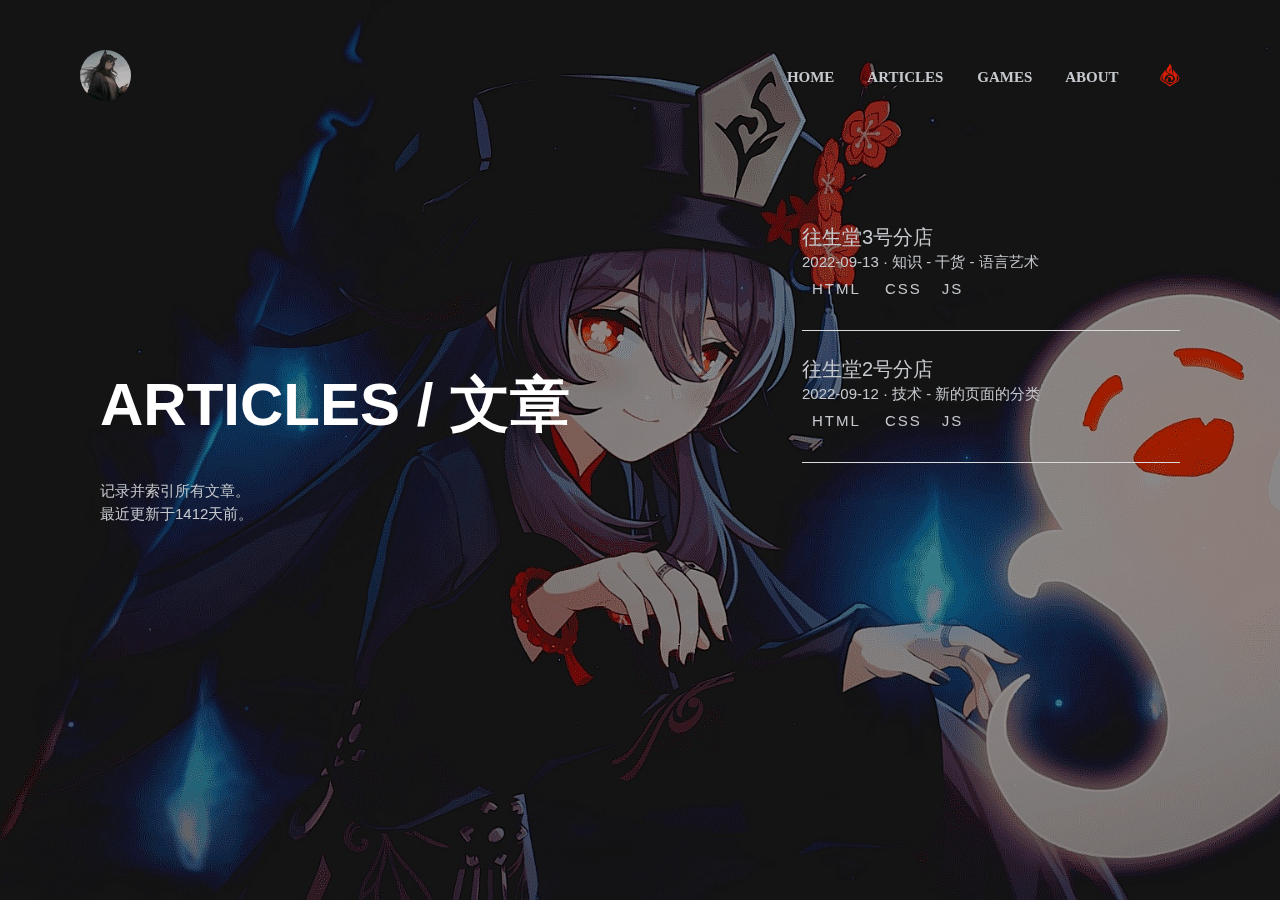
==== articles/index.html @ f28d0182 "acsbjkhjwUK" ====
<!DOCTYPE html>
<html lang="zh">

<head>
    <meta charset="UTF-8">
    <title>Brossas Zaichek的博客</title>

    <meta name="keywords" content="Brossas Zaichek">
    <meta name="description" content="A blog by Brossas Zaichek">

    <!-- CSS -->
    <link type="text/css" rel="stylesheet" href="/css/common.css">
    <link type="text/css" rel="stylesheet" href="/css/style.css">
    <link type="text/css" rel="stylesheet" href="/css/iconfont.css">
    <!-- JavaScript -->
    <script type="text/javascript" src="/js/loading.js"></script>
    <script type="text/javascript" src="/js/common.js"></script>
</head>

<body>
    <section class="showcase">
        <header>
            <h2 class="logo">
                <a href="/">

                    <img class="logoimg" src="/img/avatar.jpg" style="width: 1.5em;border-radius: 50%;"
                    alt="avatar">
                </a>
            </h2>
            <div class="headers">
                <nav>
                    <a href="/">
                        HOME
                    </a>
                    <a href="/articles/">
                        ARTICLES
                    </a>
                    <a href="/games/">
                        GAMES
                    </a>
                    <a href="/about/">
                        ABOUT
                    </a>
                </p>
            </nav>
        </div>
        <div class="toggle" class="header">
        </div>
    </header>

    <div class="overlay"></div>
    <div class="text title" id="text">
        <h3>Articles / 文章</h3>
        <br>
        <div id='info'>
            <span id="runtime_span">此页面内容需要使用JavaScript</span>
            <script type="text/javascript">
                var runtime_span = document.getElementById("runtime_span");
                function show_runtime() {
                    X = new Date("9/13/2022 00:00:00"); //设定时间(月\日\年 时:分:秒))
                    Y = new Date(); //获取当前时间
                    T = (Y.getTime() - X.getTime());
                    M = 24 * 60 * 60 * 1000;
                    a = T / M;
                    A = Math.floor(a);
                    b = (a - A) * 24;
                    B = Math.floor(b);
                    c = (b - B) * 60;
                    C = Math.floor((b - B) * 60);
                    D = Math.floor((c - C) * 60);
                    runtime_span.innerHTML = "<br>记录并索引所有文章。<br>最近更新于" + A + "天前。"
                }
                show_runtime();
            </script>
        </div>

    </div>

    <div class="text listline" id="text">
        <h4><a href="/articles/20220913/">往生堂3号分店</a></h4><!-- 标题 -->
        <span class="iconfontmini icon-clock"></span> <time>2022-09-13</time> · <span
            class="iconfontmini icon-classification"></span>知识 - 干货 - 语言艺术<br> <!-- 分类位置 -->
        <span class="iconfontmini icon-tag"></span> 
        <a class="tag">HTML</a>
        <a class="tag">CSS</a><a class="tag">JS</a><br>
        <hr> <!-- 标签位置 -->

        <!-- 下面是一个完整的部分，往下直接复制修改就行 -->
        <h4><a href="/articles/20220912/">往生堂2号分店</a></h4><!-- 标题 -->
        <span class="iconfontmini icon-clock"></span> <time>2022-09-12</time> · <span
            class="iconfontmini icon-classification"></span>技术 - 新的页面的分类<br> <!-- 分类位置 -->
        <span class="iconfontmini icon-tag"></span> 
        <a class="tag">HTML</a>
        <a class="tag">CSS</a><a class="tag">JS</a><br>
        <hr> <!-- 标签位置 -->

    </div>
    <ul class="social">
        <li><a href="/about/"><span class="iconfont icon-about"></span></a></li>
        <li><a href="http://github.com/brossasz/" target="_blank" rel="noreferrer"><span
            class="iconfont icon-github"></span></a></li>
    </ul>
</section>
    <div class="menu">
            <ul>
                <script type="text/javascript" src="/js/menu.js"></script>
            </ul>
        </div>

<script src="/js/script.js"></script>
</body>

</html>
---- css/style.css ----
/* Font引用 */
@font-face {
  font-family: 'Furore';
  src: local('Furore'), local('Furore');
  src: url(/css/font/Furore.otf),
    url(/css/font/Furore.ttf) format(ttf) url(/css/font/Furore.woff) format(woff);
}

@font-face {
  font-family: 'Microsoft Yahei';
  src: local(Microsoft), local('Microsoft Yahei');
  src: url(/css/font/WeiRuanYaHei.ttf);
  font-display: swap;
}

@font-face {
  font-family: 'MicrosoftYaqiHeiBold';
  src: local('MicrosoftYaqiHeiBold'), local('MicrosoftYaqiHeiBold');
  src: url(/css/font/MicrosoftYaqiHeiBold-2.ttf);
  font-display: swap;
}

/* 粗体优化 */
b {
  font-family: 'MicrosoftYaqiHeiBold';

}

.iconfont {
  font-family: "iconfont" !important;
  font-size: 16px;
  font-style: normal;
  -webkit-font-smoothing: antialiased;
  -moz-osx-font-smoothing: grayscale;
}

html {
  background-color: #1e1e1e;
  color: #c6c9ce;
  font-size: 15px;
  line-height: 1.5;
  overflow-x: hidden;
}

body {
  -webkit-tap-highlight-color: rgba(255, 255, 255, 0);
  -webkit-overflow-scrolling: touch
}

html,
body {
  position: relative;
  min-height: 100%;
  height: 100%
}

nav {
  font-family: 'Furore', 'MicrosoftYaqiHeiBold', 'MicrosoftYahei';
}

header {
  font-family: 'Furore', 'MicrosoftYaqiHeiBold', 'MicrosoftYahei';
}

p {
  color: #c6c9ce;
}

.lock {
  overflow: hidden;
  max-height: 100%
}

body,
input,
button,
textarea,
select,
option {
  font: normal 1em 'MicrosoftYaqiHeiBold', 'MicrosoftYahei'"Microsoft Yahei", sans-serif
}

body,
h1,
h2,
h3,
h4,
h5,
h6,
p,
figure,
pre,
dl,
dd,
blockquote,
button,
input {
  margin: 0
}

input,
legend,
input,
textarea,
button {
  padding: 0
}

form,
fieldset,
th,
td {
  margin: 0;
  padding: 0
}

ol,
ul {
  margin: 12px 0;
  padding: 0 0 0 32px
}

ol.reset,
ul.reset {
  margin: 0;
  padding: 0;
  list-style: none
}

ol ol,
ol ul,
ul ol,
ul ul {
  margin-top: 0;
  margin-bottom: 0
}

p {
  margin: 12px 0
}

small {
  font-size: 75%;
  line-height: 1
}

main {
  display: block
}

template {
  display: none
}

img {
  max-width: 100%;
  border: none
}

img,
input,
button,
label {
  vertical-align: middle
}

i {
  font-style: normal
}

h1,
h2,
h3,
h4,
h5,
h6 {
  font-weight: 400
}

h1,
.h1 {
  font-size: 44px;
  line-height: 48px;
  color: #c6c9ce
}

h2,
.h2 {
  font-size: 34px;
  line-height: 40px
}

h3,
.h3 {
  font-size: 24px;
  line-height: 32px
}

h4,
.h4 {
  font-size: 20px;
  line-height: 28px
}

h5,
.h5 {
  font-size: 16px;
  line-height: 24px
}

h6,
.h6 {
  font-size: 12px;
  line-height: 20px
}

input[type="button"],
input[type="submit"],
input[type="search"],
input[type="reset"] {
  cursor: pointer;
  -webkit-appearance: button
}

input:focus,
select:focus,
button:focus,
textarea:focus {
  outline: none
}

textarea {
  resize: none
}

a {
  background-color: transparent;
  background-image: none;
  color: #c6c9ce;
  text-decoration: none;
  outline: 0
}

a:hover {
  color: #1e1e1e;
  text-decoration: double
}

hr,
.hr {
  border: 0;
  border-top: 1px solid #dadada;
  box-sizing: content-box;
  display: block;
  height: 0;
  margin-top: 24px;
  margin-bottom: 24px
}

.fl {
  float: left
}

.fr {
  float: right
}

.tr {
  text-align: right
}

.tc {
  text-align: center
}

header {
  margin-top: 40px;
  margin-bottom: 40px;
  position: fixed;
  line-height: 40px;
}

.headers {
  margin-left: 8%;
  width: 60%;
  text-align: right;
  margin-top: 15px;
  margin-bottom: 0px;
  word-spacing: 30px;
  font-family: "Microsoft Yahei", "MicrosoftYaHei";
  font-weight: bold;
  margin-right: 2%;
}

a:link {
  color: #c6c9ce;
}

a:visited {
  color: #c6c9ced7;
}

a:hover {
  color: #03a9f4;
}

a:active {
  color: #0078d7;
}

.logoimg {
  display: inline-block;
}

.main {

  color: honeydew;
  position: absolute;
  top: 50%;
  left: 5%
}

.typing {
  color: #fff;
  overflow: hidden;
  border-right: .15em solid whitesmoke;
  white-space: nowrap;
  margin: 0;
  letter-spacing: .15em;
  animation:
    typing 4s steps(60, end),
    blink-caret .5s step-end infinite,
    show 0.3s;
  animation-delay: 0.3s;
  text-align: left;
}

@keyframes typing {
  from {
    width: 0;
    display: block;
  }

  to {
    width: 100%;
    display: block;
  }
}

@keyframes blink-caret {

  from,
  to {
    border-color: transparent
  }

  50% {
    border-color: white
  }
}

.more {
  margin-bottom: 10px;
  margin-left: 40px;
  margin-right: 40px;
}


/* 
设计有加载动画，
使用<div class="loadingcircle"></div>引用。

.loadingcircle {
  width: 50px;
  height: 50px;
  border-radius: 50%;
  background: #c6c9ce;
  -webkit-mask:
    repeating-conic-gradient(#0000 0deg, #000 1deg 70deg, #0000 71deg 90deg),
    radial-gradient(farthest-side, #0000 calc(100% - 9px), #000 calc(100% - 8px));
  -webkit-mask-composite: destination-in;
  mask-composite: intersect;
  animation: s5 1s infinite;
} 

@keyframes s5 {
  to {
    transform: rotate(.5turn)
  }
}
*/

body {
  display: grid;
  grid-template-columns: repeat(auto-fit, minmax(250px, 1fr));
  grid-auto-rows: 130px;
  place-items: center;
}

* {
  box-sizing: border-box;
}

/* [class*=classic]:before {
  content: "Loading...";
}

.classic {
  font-weight: bold;
  font-family: Furore;
  font-size: 30px;
  animation: c1 1s linear infinite alternate;
}

@keyframes c1 {
  to {
    opacity: 0
  }
} */


header {
  margin: 0;
  padding: 0;
  box-sizing: border-box;
  font-family: 'Furore', sans-serif;
}

body .text {
  margin: 0;
  padding: 0;
  box-sizing: border-box;
  font-family: sans-serif, 'MicrosoftYahei', 'MicrosoftYaqiHeiBold';
}

header {
  position: absolute;
  top: 30px;
  left: 0;
  width: 100%;
  padding: 10px 80px;
  z-index: 1000;
  display: flex;
  justify-content: space-between;
  align-items: center;
  height: 10%;
}

header .logo {
  color: #c6c9ce;
  text-transform: uppercase;
  cursor: pointer;
  display: inline-block;
  width: 26%;

}


.toggle {
  position: relative;
  width: 60px;
  height: 60px;
  background: url(../img/menu.png);
     background-size:cover;
  background-repeat: no-repeat;
  background-size: 30px;
  background-position: center;
  cursor: pointer;
}

.toggle.active {
  background: url(../img/close.png);
  background-repeat: no-repeat;
  background-size: 25px;
  background-position: center;
  cursor: pointer;
}

.showcase {
  position: absolute;
  right: 0;
  width: 100%;
  min-height: 100vh;
  padding: 100px;
  display: flex;
  justify-content: space-between;
  align-items: center;
  background-image:url('/img/background.jpg');
     background-size:cover;
 background-repeat:no-repeat;
 background-attachment:fixed;
  transition: 0.5s;
  z-index: 2;
}

.showcase.active {
  right: 300px;
}

.showcase video {
  position: absolute;
  top: 0;
  left: 0;
  width: 100%;
  height: 100%;
  object-fit: cover;
  opacity: 0.8;
}

.overlay {
  position: absolute;
  top: 0;
  left: 0;
  width: 100%;
  height: 100%;
  mix-blend-mode: overlay;
}

.text {
  position: relative;
  z-index: 10;
}

.text h2 {
  font-size: 5em;
  font-weight: 800;
  color: #fff;
  line-height: 1em;
  text-transform: uppercase;
}

.text h3 {
  font-size: 4em;
  font-weight: 700;
  color: #fff;
  line-height: 1em;
  text-transform: uppercase;
}

.text p {
  font-size: 1em;
  color: #fff;
  margin: 20px 0;
  font-weight: 400;
  max-width: 700px;
}

.text a.button {
  display: inline-block;
  font-size: 1em;
  background: #fff;
  padding: 10px 30px;
  text-transform: uppercase;
  text-decoration: none;
  font-weight: 500;
  margin-top: 10px;
  color: #111;
  letter-spacing: 2px;
  transition: 0.2s;
}

.text a.button:hover {
  letter-spacing: 6px;
}

.social {
  position: absolute;
  z-index: 10;
  bottom: 20px;
  display: flex;
  justify-content: center;
  align-items: center;
}

.social li {
  list-style: none;
}

.social li a {
  display: inline-block;
  margin-right: 20px;
  filter: invert(1);
  transform: scale(0.5);
  transition: 0.5s;
}

.social li a:hover {
  transform: scale(0.5) translateY(-15px);
}

.menu {
  position: absolute;
  top: 0;
  right: 0;
  width: 300px;
  height: 100%;
  display: flex;
  justify-content: center;
  align-items: center;
}

.menu ul {
  position: relative;
}

.menu ul li {
  list-style: none;
}

.menu ul li a {
  text-decoration: none;
  font-size: 24px;
  color: #c6c9ce;
}

.menu ul li a:hover {
  color: #03a9f4;
}

@media (max-width: 991px) {

  .showcase,
  .showcase header {
    padding: 40px;
  }

  .text h2 {
    font-size: 3em;
  }

  .text h3 {
    font-size: 2em;
  }
}

textarea {
  resize: none;
}

hr,
.hr {
  border: 0;
  border-top: 1px solid #dadada;
  box-sizing: content-box;
  display: block;
  height: 0;
  margin-top: 24px;
  margin-bottom: 24px;
}

code {
  font-family: Consolas, Monaco, courier, monospace;
}

/* 如果需要遮罩切换动画，注释掉下面的。(会有BUG) */
section {
  height: 100%;
}

.listline {
  width: 35%;
  height: 65%;
  overflow: auto;
}

.article {
  width: 100%;
  height: 80%;
  overflow: auto;
}

::-webkit-scrollbar {
  width: 8px;
  height: 8px;
  background-color: #111111;
}

::-webkit-scrollbar-track {
  -webkit-box-shadow: inset 0 0 6px rgba(0, 0, 0, 0.3);
  border-radius: 10px;
  background-color: #111111;
}

::-webkit-scrollbar-thumb {
  border-radius: 10px;
  -webkit-box-shadow: inset 0 0 6px rgba(0, 0, 0, .3);
  background-color: #c6c9ce6e;
}

strong {
  font-weight: bold;
  font-family: "MicrosoftYaqiHeiBold";
}

.right {
  align-content: right;
  text-align: right;
}

.text a.tag,
a.c,
.article a.tag,
a.m {
  display: inline-block;
  font-size: 1em;
  padding: 5px 10px;
  text-transform: uppercase;
  text-decoration: none;
  font-weight: 500;
  letter-spacing: 2px;
  transition: 0.4s;
}

img.img {
  -webkit-transform: scale(0.8);
  -moz-transform: scale(0.8);
  -ms-transform: scale(0.8);
  -o-transform: scale(0.8);
  transform: scale(0.8);
}

.center {
  align-content: center;
  text-align: center;
}

.linkline {
  border-bottom: 1px dashed #ffffff;
  height: 50px;
  width: 350px;
  color: #ffffff
}
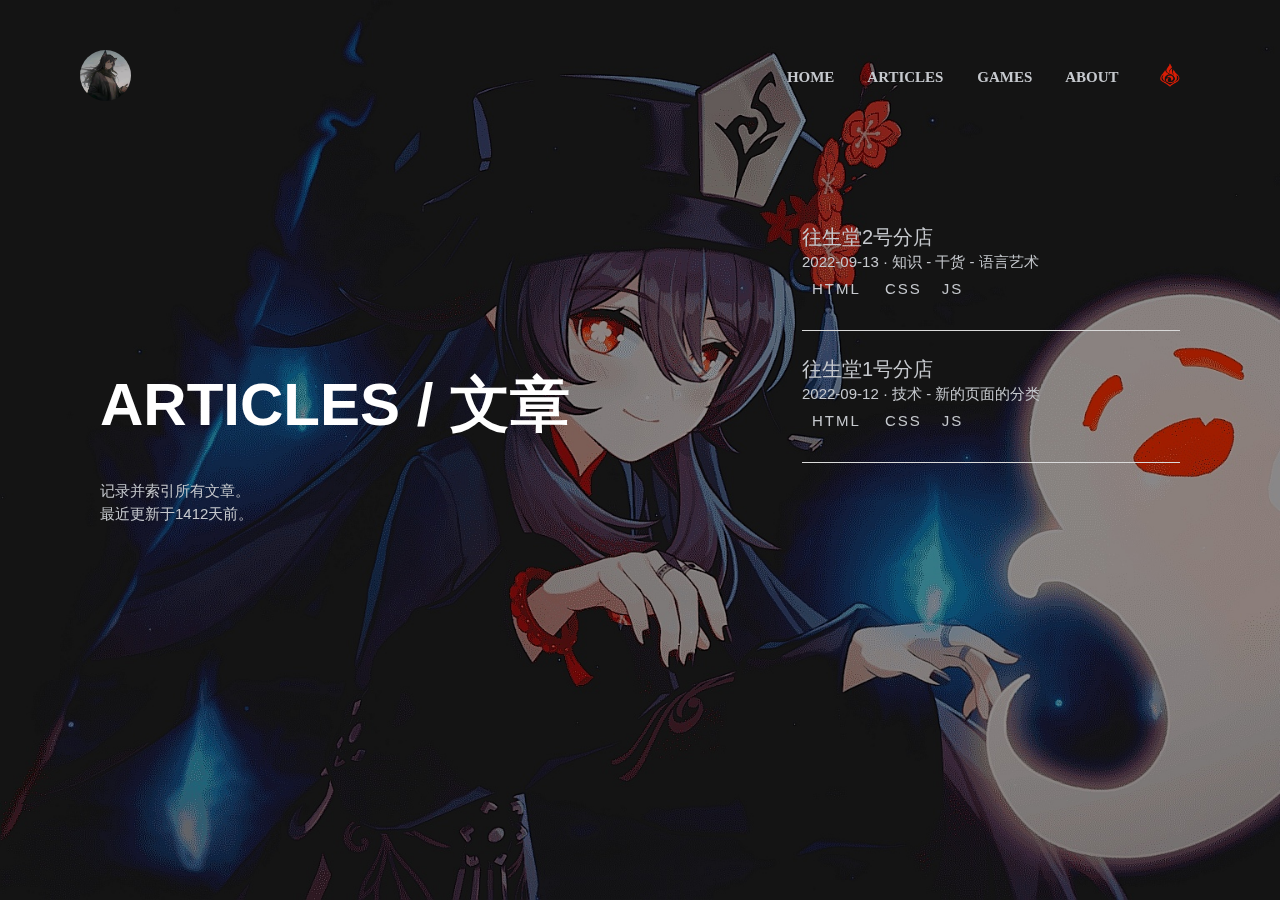
==== commit e7ab5c5a: "wdbj" ====
--- a/articles/index.html
+++ b/articles/index.html
@@ -77,7 +77,7 @@
     </div>
 
     <div class="text listline" id="text">
-        <h4><a href="/articles/20220913/">往生堂3号分店</a></h4><!-- 标题 -->
+        <h4><a href="/articles/20220913/">往生堂2号分店</a></h4><!-- 标题 -->
         <span class="iconfontmini icon-clock"></span> <time>2022-09-13</time> · <span
             class="iconfontmini icon-classification"></span>知识 - 干货 - 语言艺术<br> <!-- 分类位置 -->
         <span class="iconfontmini icon-tag"></span> 
@@ -86,7 +86,7 @@
         <hr> <!-- 标签位置 -->
 
         <!-- 下面是一个完整的部分，往下直接复制修改就行 -->
-        <h4><a href="/articles/20220912/">往生堂2号分店</a></h4><!-- 标题 -->
+        <h4><a href="/articles/20220912/">往生堂1号分店</a></h4><!-- 标题 -->
         <span class="iconfontmini icon-clock"></span> <time>2022-09-12</time> · <span
             class="iconfontmini icon-classification"></span>技术 - 新的页面的分类<br> <!-- 分类位置 -->
         <span class="iconfontmini icon-tag"></span> 
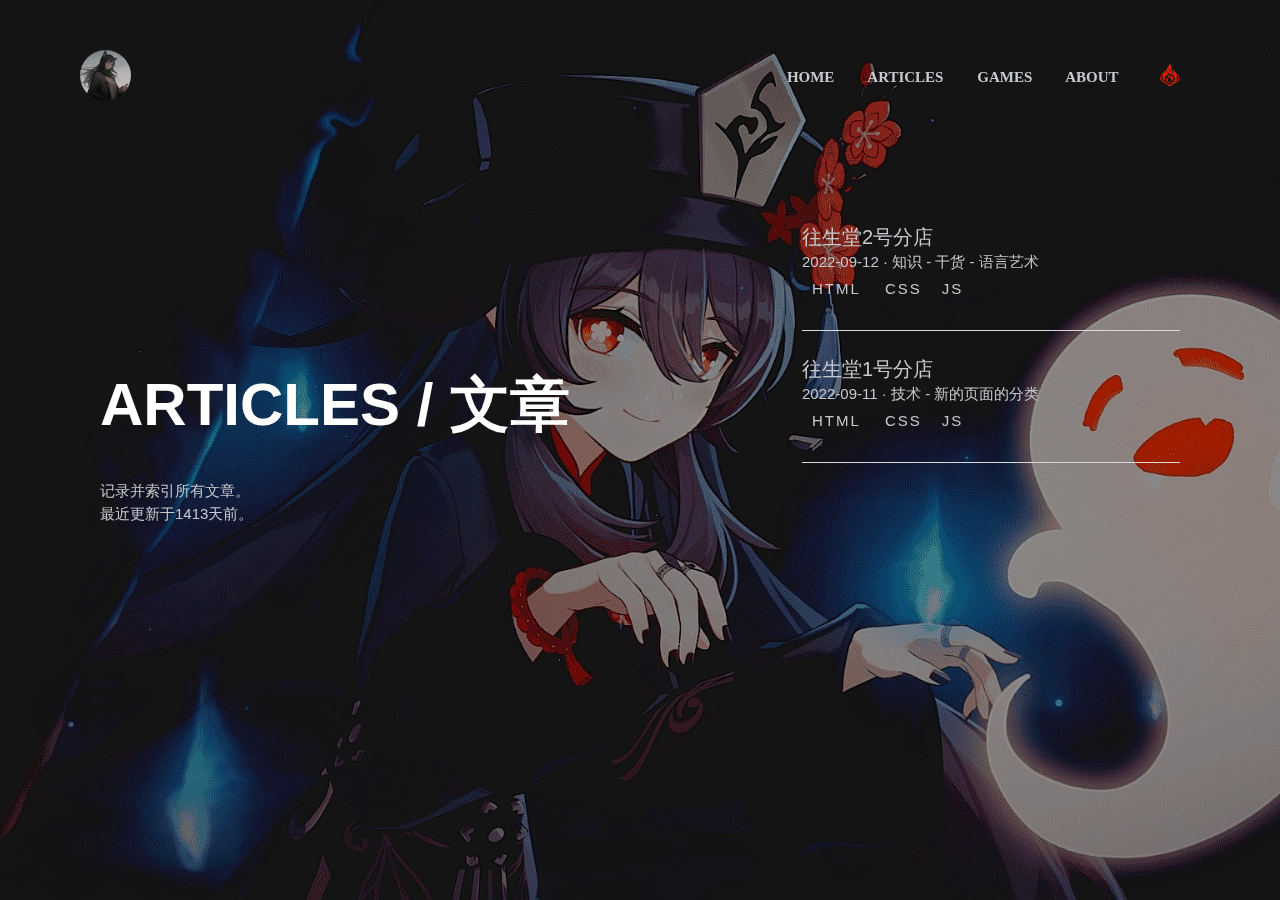
==== commit 699323dc: "wfuta" ====
--- a/articles/index.html
+++ b/articles/index.html
@@ -57,7 +57,7 @@
             <script type="text/javascript">
                 var runtime_span = document.getElementById("runtime_span");
                 function show_runtime() {
-                    X = new Date("9/13/2022 00:00:00"); //设定时间(月\日\年 时:分:秒))
+                    X = new Date("9/12/2022 00:00:00"); //设定时间(月\日\年 时:分:秒))
                     Y = new Date(); //获取当前时间
                     T = (Y.getTime() - X.getTime());
                     M = 24 * 60 * 60 * 1000;
@@ -78,7 +78,7 @@
 
     <div class="text listline" id="text">
         <h4><a href="/articles/20220913/">往生堂2号分店</a></h4><!-- 标题 -->
-        <span class="iconfontmini icon-clock"></span> <time>2022-09-13</time> · <span
+        <span class="iconfontmini icon-clock"></span> <time>2022-09-12</time> · <span
             class="iconfontmini icon-classification"></span>知识 - 干货 - 语言艺术<br> <!-- 分类位置 -->
         <span class="iconfontmini icon-tag"></span> 
         <a class="tag">HTML</a>
@@ -87,7 +87,7 @@
 
         <!-- 下面是一个完整的部分，往下直接复制修改就行 -->
         <h4><a href="/articles/20220912/">往生堂1号分店</a></h4><!-- 标题 -->
-        <span class="iconfontmini icon-clock"></span> <time>2022-09-12</time> · <span
+        <span class="iconfontmini icon-clock"></span> <time>2022-09-11</time> · <span
             class="iconfontmini icon-classification"></span>技术 - 新的页面的分类<br> <!-- 分类位置 -->
         <span class="iconfontmini icon-tag"></span> 
         <a class="tag">HTML</a>
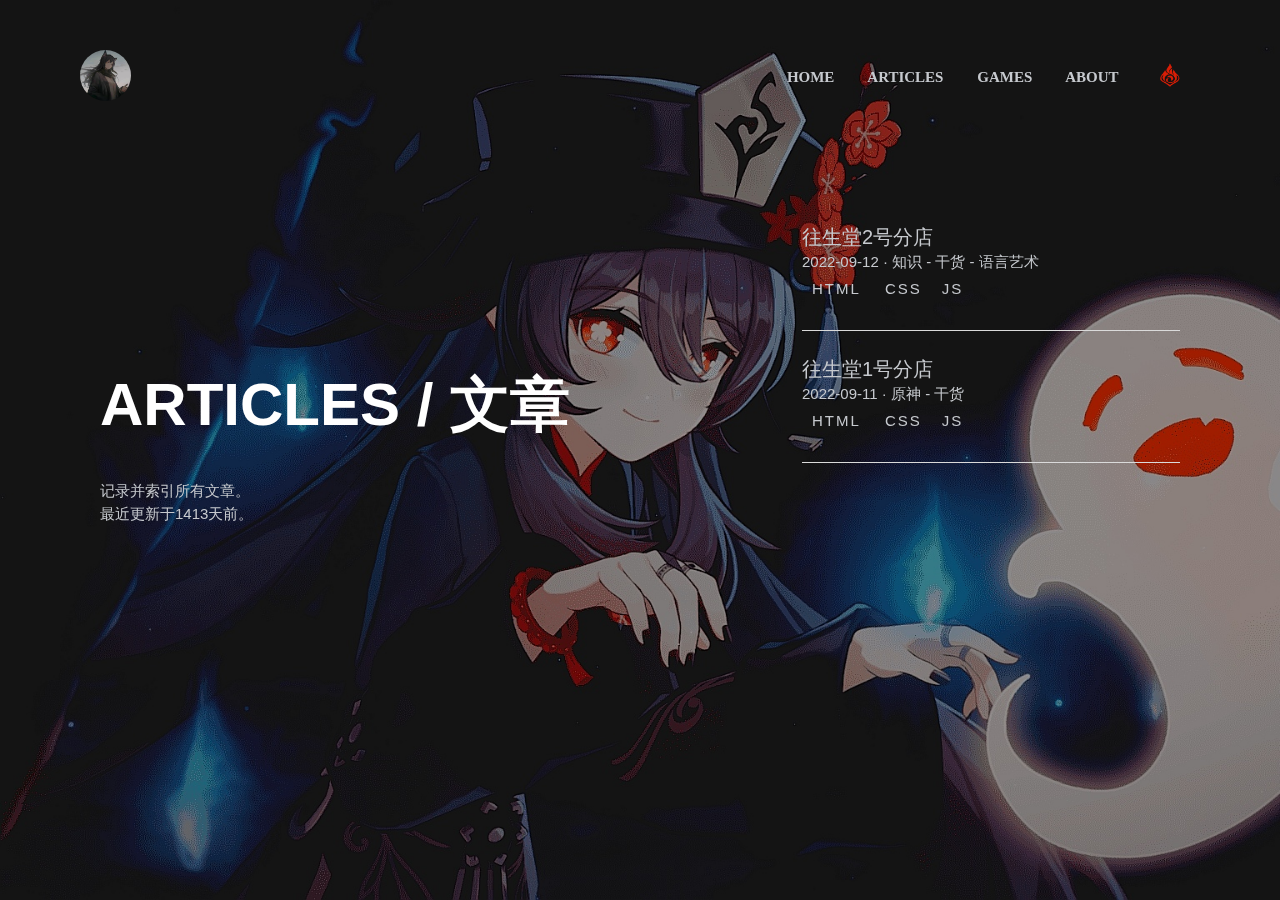
==== commit 1e9d90f5: "sgcg" ====
--- a/articles/index.html
+++ b/articles/index.html
@@ -88,7 +88,7 @@
         <!-- 下面是一个完整的部分，往下直接复制修改就行 -->
         <h4><a href="/articles/20220912/">往生堂1号分店</a></h4><!-- 标题 -->
         <span class="iconfontmini icon-clock"></span> <time>2022-09-11</time> · <span
-            class="iconfontmini icon-classification"></span>技术 - 新的页面的分类<br> <!-- 分类位置 -->
+            class="iconfontmini icon-classification"></span>原神 - 干货<br> <!-- 分类位置 -->
         <span class="iconfontmini icon-tag"></span> 
         <a class="tag">HTML</a>
         <a class="tag">CSS</a><a class="tag">JS</a><br>
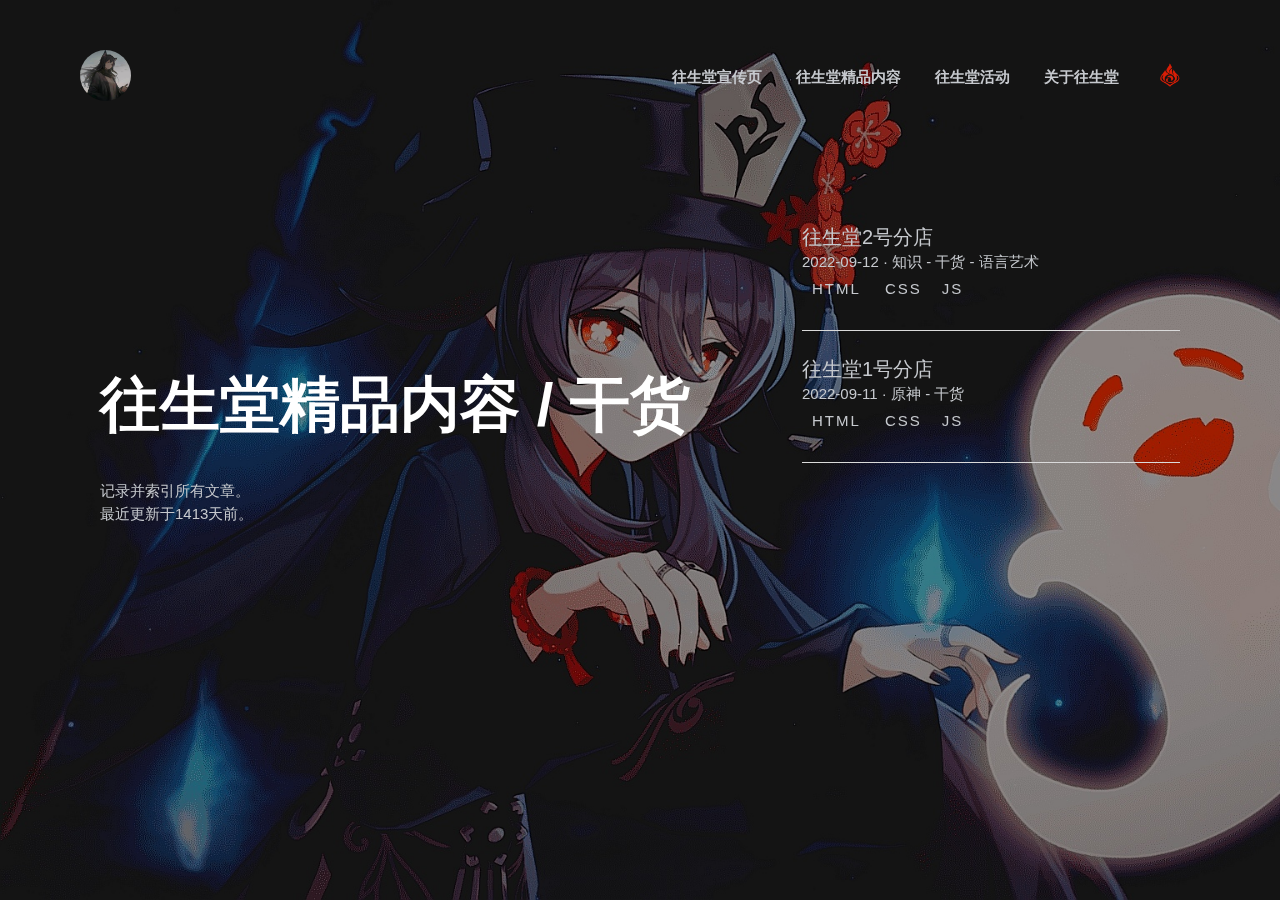
==== commit 3f1e6e2a: "faa" ====
--- a/articles/index.html
+++ b/articles/index.html
@@ -30,16 +30,16 @@
             <div class="headers">
                 <nav>
                     <a href="/">
-                        HOME
+                        往生堂宣传页
                     </a>
                     <a href="/articles/">
-                        ARTICLES
+                        往生堂精品内容
                     </a>
                     <a href="/games/">
-                        GAMES
+                        往生堂活动
                     </a>
                     <a href="/about/">
-                        ABOUT
+                        关于往生堂
                     </a>
                 </p>
             </nav>
@@ -50,7 +50,7 @@
 
     <div class="overlay"></div>
     <div class="text title" id="text">
-        <h3>Articles / 文章</h3>
+        <h3>往生堂精品内容 / 干货</h3>
         <br>
         <div id='info'>
             <span id="runtime_span">此页面内容需要使用JavaScript</span>
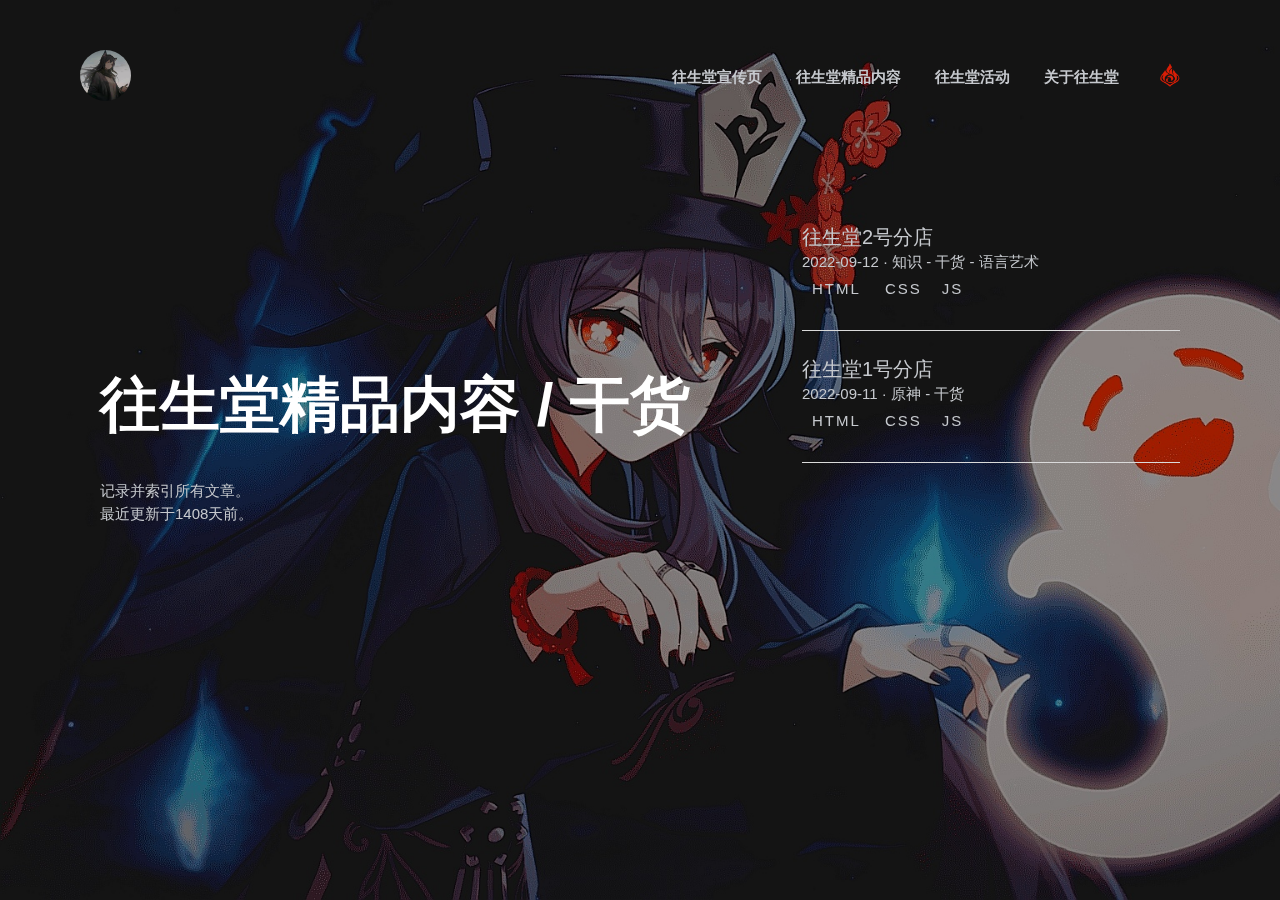
==== commit 67fe5d7d: "时间" ====
--- a/articles/index.html
+++ b/articles/index.html
@@ -57,7 +57,7 @@
             <script type="text/javascript">
                 var runtime_span = document.getElementById("runtime_span");
                 function show_runtime() {
-                    X = new Date("9/12/2022 00:00:00"); //设定时间(月\日\年 时:分:秒))
+                    X = new Date("9/17/2022 00:00:00"); //设定时间(月\日\年 时:分:秒))
                     Y = new Date(); //获取当前时间
                     T = (Y.getTime() - X.getTime());
                     M = 24 * 60 * 60 * 1000;
@@ -86,7 +86,7 @@
         <hr> <!-- 标签位置 -->
 
         <!-- 下面是一个完整的部分，往下直接复制修改就行 -->
-        <h4><a href="/articles/20220912/">往生堂1号分店</a></h4><!-- 标题 -->
+        <h4><a href="/articles/20220911/">往生堂1号分店</a></h4><!-- 标题 -->
         <span class="iconfontmini icon-clock"></span> <time>2022-09-11</time> · <span
             class="iconfontmini icon-classification"></span>原神 - 干货<br> <!-- 分类位置 -->
         <span class="iconfontmini icon-tag"></span> 
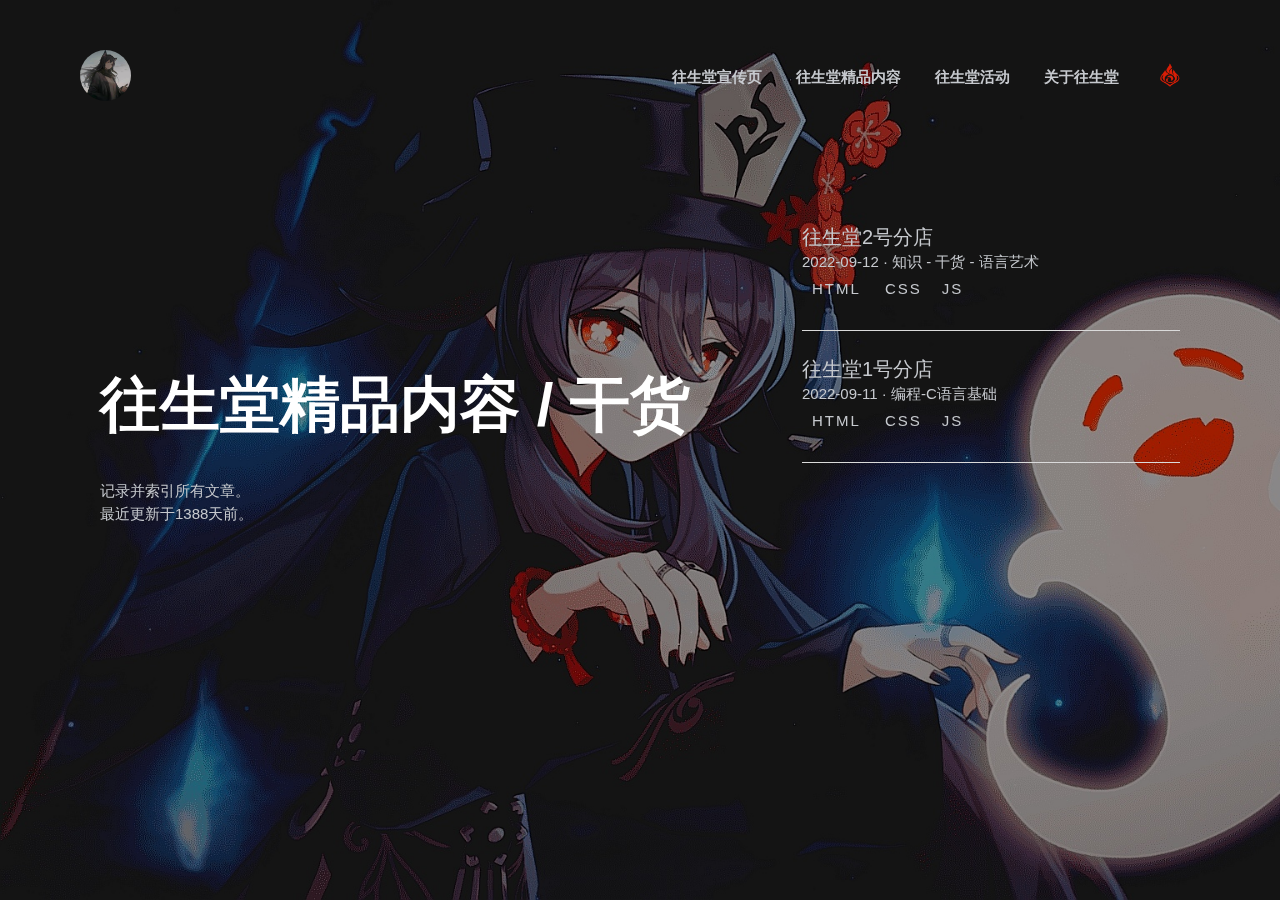
==== commit e75184b2: "文章" ====
--- a/articles/index.html
+++ b/articles/index.html
@@ -57,7 +57,7 @@
             <script type="text/javascript">
                 var runtime_span = document.getElementById("runtime_span");
                 function show_runtime() {
-                    X = new Date("9/17/2022 00:00:00"); //设定时间(月\日\年 时:分:秒))
+                    X = new Date("10/07/2022 00:00:00"); //设定时间(月\日\年 时:分:秒))
                     Y = new Date(); //获取当前时间
                     T = (Y.getTime() - X.getTime());
                     M = 24 * 60 * 60 * 1000;
@@ -88,7 +88,7 @@
         <!-- 下面是一个完整的部分，往下直接复制修改就行 -->
         <h4><a href="/articles/20220911/">往生堂1号分店</a></h4><!-- 标题 -->
         <span class="iconfontmini icon-clock"></span> <time>2022-09-11</time> · <span
-            class="iconfontmini icon-classification"></span>原神 - 干货<br> <!-- 分类位置 -->
+            class="iconfontmini icon-classification"></span>编程-C语言基础<br> <!-- 分类位置 -->
         <span class="iconfontmini icon-tag"></span> 
         <a class="tag">HTML</a>
         <a class="tag">CSS</a><a class="tag">JS</a><br>
